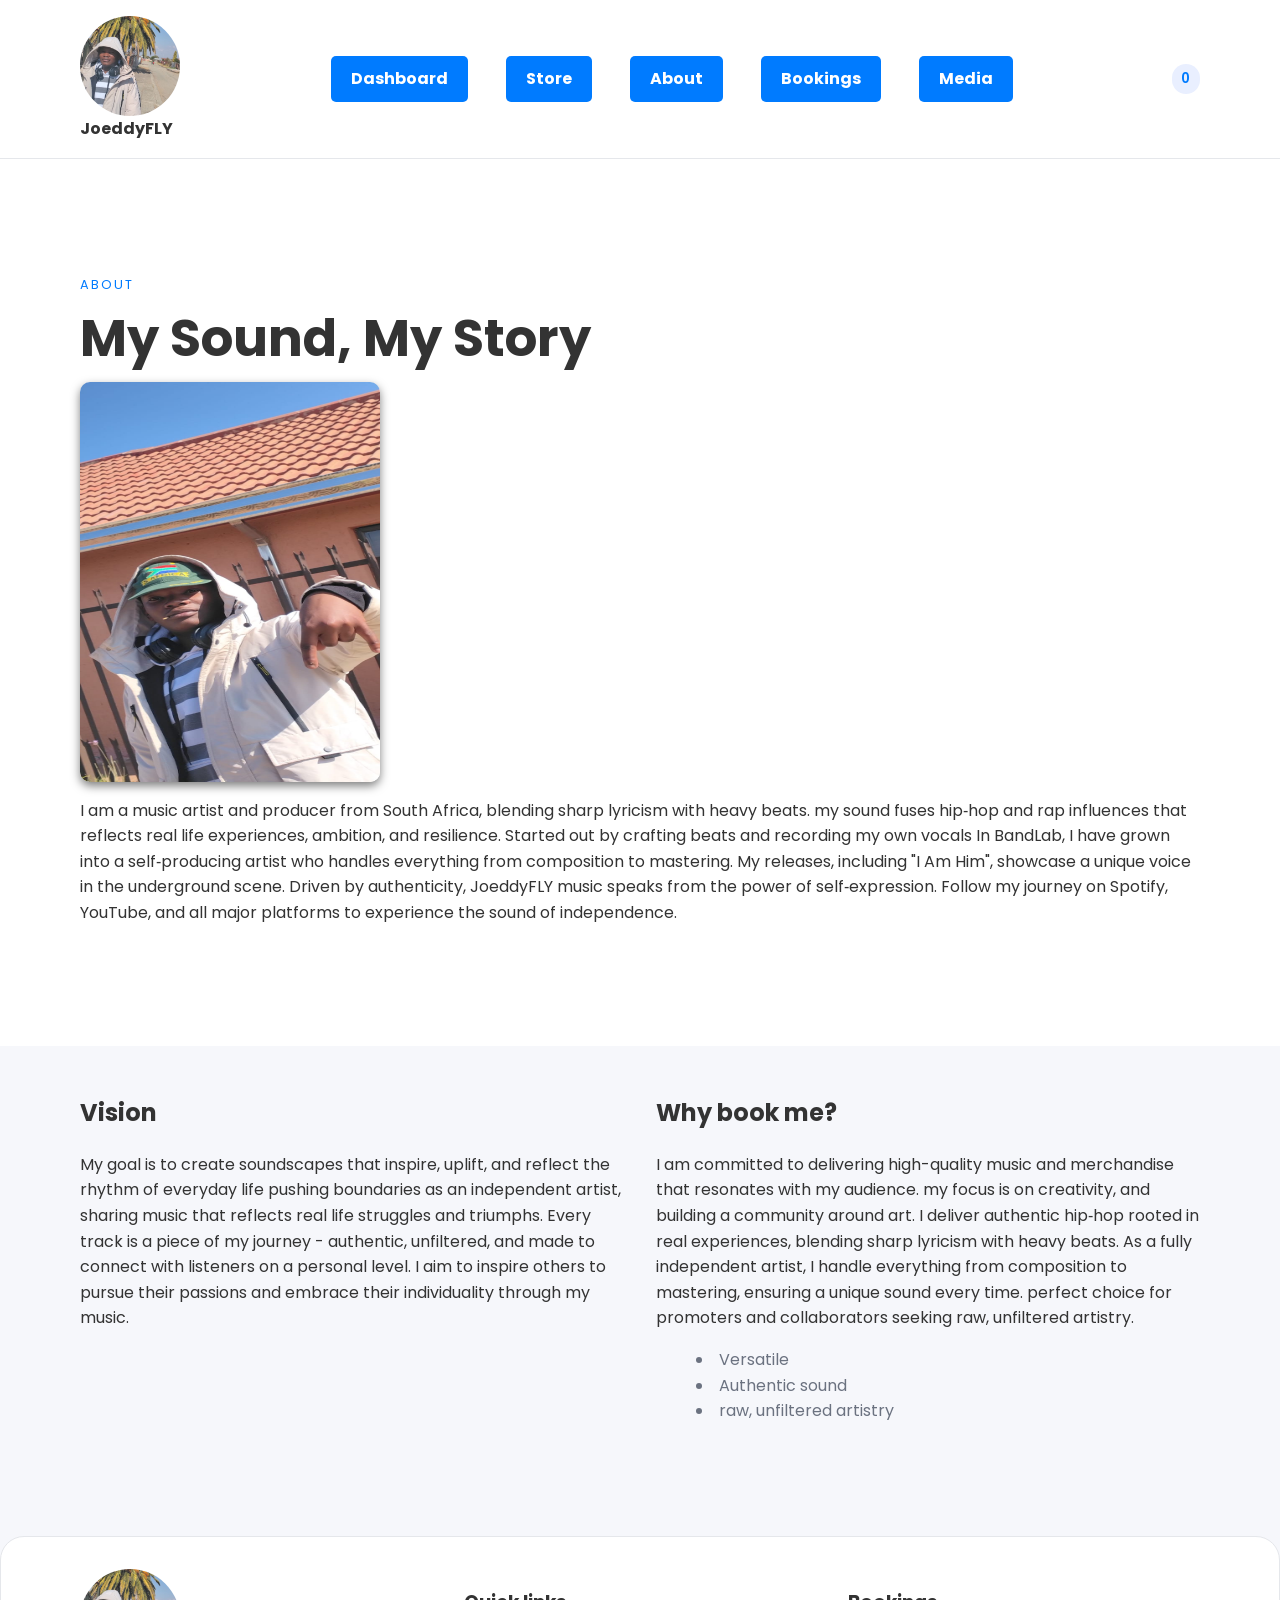
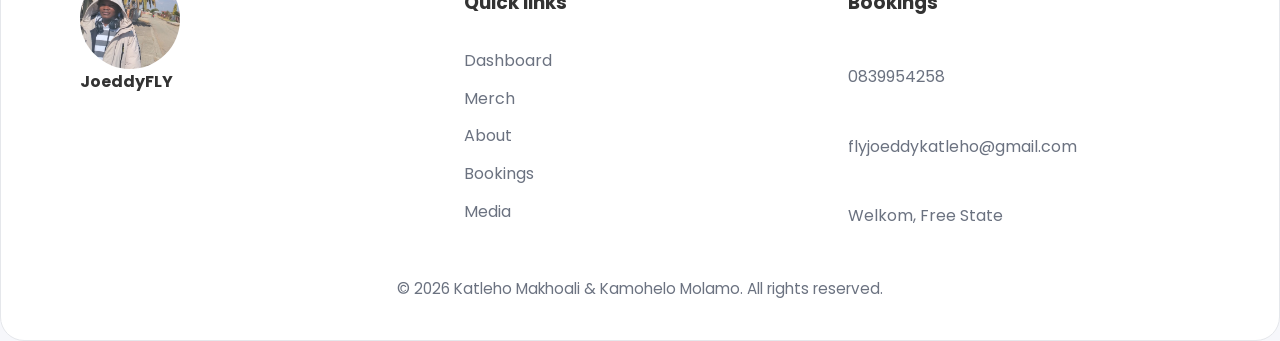
==== about.html @ 1e38950f "fix: deploy correct website files" ====
﻿<!-- Programmers : Kamohelo Molamo & Katleho Makhoali -->
<!DOCTYPE html>
<html lang="en">
<head>
    <meta charset="UTF-8">
    <meta name="viewport" content="width=device-width, initial-scale=1.0">
    <title>JoeddyFly | About</title>
    <link rel="icon" type="image/x-icon" href="images/favicon.ico" />
    
    <link rel="stylesheet" href="styles.css">
    <link rel="stylesheet" href="FontAwesome/css/all.css">
    <link href="https://fonts.googleapis.com/css2?family=Poppins:wght@300;400;500;600;700&display=swap" rel="stylesheet">
</head>
<body>
       <header class="site-header">
        <div class="container header-inner">
            <a href="index.html" class="logo-link">
                <img src="images/JoeddyFLY.jpeg" alt="JoeddyFLY image" class="logo">
                <span class="artist-name"><strong>JoeddyFLY</strong></span>
            </a>
            <nav class="main-nav" id="mainMenu">
                <a href="index.html" >Dashboard</a>
                <a href="service.html">Store</a>
                <a href="about.html" >About</a>
                <a href="contact.html">Bookings</a>
                <a href="media.html">Media</a>
            </nav>
            <div class="header-actions">
                <a href="cart.html" class="cart-link" aria-label="View cart">
                    <i class="fas fa-shopping-cart"></i>
                    <span>3</span>
                </a>
                <button class="menu-toggle" id="menuToggle" aria-label="Toggle navigation" aria-controls="mainMenu" aria-expanded="false">
                    <i class="fas fa-bars"></i>
                </button>
            </div>
        </div>
    </header>


    <section class="page-hero page-hero-small">
        <div class="container page-hero-inner">
            <div>
                <p class="eyebrow">About</p>
                <h1>My Sound, My Story</h1>
                 <img src="images/Katleho.jpeg" alt="Katleho Artist Photo" style="width:100%;max-width:300px;max-height:400px;border-radius:10px;box-shadow:0 4px 10px rgba(0,0,0,0.5);">
                <p>
                    I am a music artist and producer from South Africa, blending sharp lyricism with heavy beats. my sound fuses hip‑hop and rap influences that reflects real life experiences, ambition, and resilience.
                    Started out by crafting beats and recording my own vocals In BandLab, I have grown into a self‑producing artist who handles everything from composition to mastering. My releases, including "I Am Him", showcase a unique voice in the underground scene. 
                    Driven by authenticity, JoeddyFLY music speaks from the power of self‑expression. Follow my journey on Spotify, YouTube, and all major platforms to experience the sound of independence.
               </p>
            </div>
        </div>
    </section>

    <main class="container about-content">
        <section class="about-grid">
            <div>
                <h2>Vision</h2>
                <p>
                    My goal is to create soundscapes that inspire, uplift, and reflect the rhythm of everyday life pushing boundaries as an independent artist, sharing music that reflects real life struggles and triumphs. Every track is a piece of my journey - authentic, unfiltered, and made to connect with listeners on a personal level. I aim to inspire others to pursue their passions and embrace their individuality through my music.
                </p>
            </div>
            <div>
                <h2>Why book me?</h2>
                <p>
                   I am committed to delivering high-quality music and merchandise that resonates with my audience. my focus is on creativity, and building a community around art.
                   I deliver authentic hip‑hop rooted in real experiences, blending sharp lyricism with heavy beats. As a fully independent artist, I handle everything from composition to mastering,
                   ensuring a unique sound every time. perfect choice for promoters and collaborators seeking raw, unfiltered artistry.
                </p>
                <ul>
                    <li>Versatile</li>
                    <li>Authentic sound</li>
                    <li>raw, unfiltered artistry</li>
                </ul>
            </div>
        </section>
    </main>

    <footer class="site-footer">
        <div class="container footer-grid">
            <div class="footer-brand">
               <a href="index.html" class="logo-link">
                <img src="images/JoeddyFLY.jpeg" alt="JoeddyFLY image" class="logo">
                <span class="artist-name"><strong>JoeddyFLY</strong></span>
            </a>
            </div>
            <div class="footer-links">
                <h3>Quick links</h3>
                <a href="index.html">Dashboard</a>
                <a href="service.html">Merch</a>
                <a href="about.html">About</a>
                <a href="contact.html">Bookings</a>
                <a href="media.html">Media</a>
            </div>
            <div class="footer-contact">
                <h3>Bookings</h3>
                <p><i class="fas fa-phone-alt"></i> 0839954258</p>
                <p><i class="fas fa-envelope"></i> flyjoeddykatleho@gmail.com</p>
                <p><i class="fas fa-map-marker-alt"></i> Welkom, Free State</p>
            </div>
        </div>
        <p class="footer-copy">&copy; 2026 Katleho Makhoali & Kamohelo Molamo. All rights reserved.</p>
    </footer>
    <!-- JavaScript for mobile menu toggle and cart functionality -->
    <script>
        const menuToggle = document.getElementById('menuToggle');
        const siteNav = document.querySelector('.main-nav');
        menuToggle?.addEventListener('click', () => {
            const isOpen = siteNav?.classList.toggle('nav-open');
            menuToggle?.setAttribute('aria-expanded', isOpen ? 'true' : 'false');
            const icon = menuToggle?.querySelector('i');
            icon?.classList.toggle('fa-bars');
            icon?.classList.toggle('fa-times');
        });
    </script>
    <script src="cart.js"></script>
</body>
</html>
---- styles.css ----
﻿
/* Programmer : Katleho Makhoali.
   Programmer : Kamohelo Molamo. */
:root {
    font-family: 'Poppins', sans-serif;
    color: #222;
    background: #f6f7fb;
    --primary: #007bff;
    --primary-soft: #e9efff;
    --text: #333;
    --muted: #6b7280;
    --surface: #ffffff;
    --border: #e5e7eb;
}

* {
    box-sizing: border-box;
}

html, body {
    margin: 0;
    padding: 0;
    min-height: 100%;
    background: var(--background, #f6f7fb);
}

body {
    font-family: 'Poppins', sans-serif;
    color: var(--text);
    line-height: 1.6;
}

a {
    color: inherit;
    text-decoration: none;
}

img {
    max-width: 100%;
    display: block;
}

button {
    font: inherit;
}
.container {
    width: min(1120px, calc(100% - 32px));
    margin: 0 auto;
}

.site-header {
    background: #ffffff;
    border-bottom: 1px solid var(--border);
    position: sticky;
    top: 0;
    z-index: 10;
}

.header-inner {
    display: flex;
    align-items: center;
    justify-content: space-between;
    gap: 1rem;
    padding: 16px 0;
}

.logo {
    width: 100px;
    height: 100px;
    border-radius: 50%;
    object-fit: cover;
}

.main-nav {
    display: flex;
    gap: 1.75rem;
    align-items: center;
    flex-wrap: wrap;
}

.main-nav a {
    display: inline-block;
    padding: 10px 20px;
    margin: 5px;
    background-color: #007bff;
    color: white;
    text-decoration: none;
    border-radius: 5px;
    font-weight: bold;
    transition: 0.3s;
}

.main-nav a:hover,
.main-nav a.active {
    color: lawngreen;
}

.header-actions {
    display: flex;
    align-items: center;
    gap: 1rem;
}

.cart-link {
    display: inline-flex;
    align-items: center;
    gap: 0.5rem;
    color: var(--text);
    font-weight: 600;
}

.cart-link span {
    background: var(--primary-soft);
    color: var(--primary);
    border-radius: 999px;
    padding: 0.25rem 0.6rem;
    font-size: 0.85rem;
}

.menu-toggle {
    display: none;
    border: none;
    background: transparent;
    color: var(--text);
    cursor: pointer;
}

.hero {
    padding: 72px 0 56px;
    background: linear-gradient(180deg, #eef4ff 0%, #ffffff 100%);
}

.hero-grid {
    display: grid;
    grid-template-columns: 1.2fr 0.9fr;
    gap: 32px;
    align-items: center;
}

.hero-copy {
    max-width: 540px;
}

.eyebrow {
    text-transform: uppercase;
    letter-spacing: 0.16em;
    color: var(--primary);
    font-size: 0.8rem;
    margin-bottom: 1rem;
}

.hero-copy h1,
.page-hero h1 {
    font-size: clamp(2.4rem, 4vw, 4rem);
    margin: 0 0 1rem;
    line-height: 1.05;
}

.hero-copy p {
    max-width: 540px;
    color: var(--muted);
    margin-bottom: 1.75rem;
}

.btn {
    display: inline-flex;
    align-items: center;
    justify-content: center;
    padding: 0.95rem 1.6rem;
    border-radius: 999px;
    border: 1px solid transparent;
    font-weight: 600;
    transition: all 0.2s ease;
}

.btn-primary {
    background: var(--primary);
    color: white;
}

.btn-primary:hover {
    color: lawngreen;
    
}

.btn-secondary {
    background: var(--surface);
    color: var(--primary);
    border-color: var(--border);
}

.btn-secondary:hover {
    background: var(--primary-soft);
}

.hero-media {
    display: flex;
    justify-content: center;
}

.featured-categories,
.featured-products,
.newsletter,
.page-hero,
.page-hero-small {
    padding: 56px 0;
}

.featured-categories h2,
.featured-products h2 {
    margin-bottom: 24px;
}

.categories-grid,
.product-grid {
    display: grid;
    gap: 24px;
}

.categories-grid {
    grid-template-columns: repeat(3, minmax(0, 1fr));
}

.category-card {
    background: var(--surface);
    border: 1px solid var(--border);
    border-radius: 24px;
    overflow: hidden;
    text-align: center;
    padding: 1rem;
}

.category-card h3 {
    margin: 1rem 0 0;
    font-size: 1.05rem;
}

.section-header {
    display: flex;
    justify-content: space-between;
    align-items: center;
    gap: 1rem;
    margin-bottom: 1.5rem;
}

.text-link {
    color: var(--primary);
    font-weight: 600;
}

.product-grid {
    grid-template-columns: repeat(3, minmax(0, 1fr));
}

.product-card {
    background: var(--surface);
    border: 1px solid var(--border);
    border-radius: 24px;
    overflow: hidden;
    display: flex;
    flex-direction: column;
    min-height: 100%;
}

.product-card-body {
    display: flex;
    flex-direction: column;
    padding: 1.25rem;
    gap: 1rem;
    flex: 1;
}

.product-card h3 {
    margin: 0;
    font-size: 1.1rem;
}

.price {
    color: var(--primary);
    font-weight: 700;
}

.rating {
    color: #f59e0b;
    display: inline-flex;
    gap: 0.125rem;
}

.newsletter-card,
.site-footer {
    background: #ffffff;
    border: 1px solid var(--border);
    border-radius: 24px;
}

.newsletter-card {
    display: flex;
    align-items: center;
    justify-content: space-between;
    gap: 1.5rem;
    padding: 2rem;
}

.newsletter-copy h2 {
    margin-top: 0;
}

.newsletter-form {
    display: grid;
    grid-template-columns: minmax(220px, 1fr) auto;
    gap: 1rem;
    width: 100%;
}

.newsletter-form input {
    border: 1px solid var(--border);
    border-radius: 999px;
    padding: 1rem 1.2rem;
    outline: none;
}

.site-footer {
    margin-top: 48px;
    padding: 2rem 0 1.5rem;
}

.footer-grid {
    display: grid;
    grid-template-columns: repeat(3, minmax(0, 1fr));
    gap: 2rem;
    align-items: start;
}

.footer-logo {
    max-width: 130px;
    margin-bottom: 1rem;
}

.footer-links,
.footer-contact {
    display: grid;
    gap: 0.75rem;
}

.footer-links a,
.footer-contact p {
    color: var(--muted);
}

.footer-copy {
    margin-top: 2rem;
    text-align: center;
    color: var(--muted);
    font-size: 0.95rem;
}

.page-hero {
    background: var(--surface);
}

.page-hero-inner {
    display: flex;
    align-items: center;
    justify-content: space-between;
    gap: 1.5rem;
    padding: 3rem 0;
}

.about-content,
.contact-page {
    padding: 48px 0;
}

.about-grid {
    display: grid;
    gap: 2rem;
    grid-template-columns: repeat(2, minmax(0, 1fr));
}

.about-grid h2 {
    margin-top: 0;
}

.about-grid ul {
    list-style: disc inside;
    color: var(--muted);
}

.contact-grid {
    display: grid;
    gap: 2rem;
    grid-template-columns: 1.1fr 0.9fr;
}

.contact-info p,
.contact-info h2,
.contact-form-card h2 {
    margin: 0 0 1rem;
}

.contact-form-card {
    background: var(--surface);
    border: 1px solid var(--border);
    border-radius: 24px;
    padding: 2rem;
}

.contact-form {
    display: grid;
    gap: 1rem;
}

.contact-form label {
    font-weight: 600;
}

.contact-form input,
.contact-form textarea {
    width: 100%;
    border: 1px solid var(--border);
    border-radius: 12px;
    padding: 0.95rem 1rem;
    outline: none;
}

@media (max-width: 900px) {
    .hero-grid,
    .page-hero-inner,
    .footer-grid,
    .about-grid,
    .contact-grid {
        grid-template-columns: 1fr;
    }

    .featured-categories,
    .featured-products,
    .newsletter,
    .page-hero,
    .page-hero-small {
        padding: 40px 0;
    }

    .categories-grid,
    .product-grid {
        grid-template-columns: 1fr 1fr;
    }
}

@media (max-width: 650px) {
    .header-inner {
        flex-direction: column;
        align-items: flex-start;
    }

    .main-nav {
        display: none;
        width: 100%;
        flex-direction: column;
        gap: 1rem;
        margin-top: 1rem;
        padding: 1rem 0;
        border-top: 1px solid var(--border);
    }

    .main-nav.nav-open {
        display: flex;
    }

    .main-nav a {
        padding: 0.75rem 0;
    }

    .menu-toggle {
        display: inline-flex;
    }

    .header-actions {
        width: 100%;
        justify-content: space-between;
    }

    .categories-grid,
    .product-grid {
        grid-template-columns: 1fr;
    }

    .newsletter-form {
        grid-template-columns: 1fr;
    }
}


/* ===== Cart & checkout additions ===== */
.cart-toast {
    position: fixed;
    bottom: 24px;
    right: 24px;
    background: var(--text, #1a1a1a);
    color: #fff;
    padding: 0.75rem 1.25rem;
    border-radius: 8px;
    font-size: 0.9rem;
    opacity: 0;
    transform: translateY(10px);
    transition: opacity 0.25s ease, transform 0.25s ease;
    z-index: 999;
    pointer-events: none;
}

.cart-toast.show {
    opacity: 1;
    transform: translateY(0);
}

.cart-page {
    display: grid;
    grid-template-columns: 2fr 1fr;
    gap: 2rem;
    align-items: start;
    padding: 2rem 0 4rem;
}

@media (max-width: 768px) {
    .cart-page {
        grid-template-columns: 1fr;
    }
}

.cart-row {
    display: grid;
    grid-template-columns: 70px 1fr auto auto auto;
    align-items: center;
    gap: 1rem;
    padding: 1rem 0;
    border-bottom: 1px solid var(--border, #e5e5e5);
}

.cart-row img {
    width: 70px;
    height: 70px;
    object-fit: cover;
    border-radius: 8px;
}

.cart-row-info h4 {
    margin: 0 0 0.25rem;
}

.qty-control {
    display: flex;
    align-items: center;
    gap: 0.5rem;
}

.qty-btn {
    width: 28px;
    height: 28px;
    border: 1px solid var(--border, #ccc);
    background: #fff;
    border-radius: 6px;
    cursor: pointer;
    font-size: 1rem;
    line-height: 1;
}

.remove-btn {
    background: none;
    border: none;
    color: #c0392b;
    cursor: pointer;
    font-size: 1rem;
}

.cart-empty {
    padding: 2rem 0;
}

.cart-summary {
    border: 1px solid var(--border, #e5e5e5);
    border-radius: 10px;
    padding: 1.5rem;
}

.summary-row {
    display: flex;
    justify-content: space-between;
    padding: 0.5rem 0;
}

.summary-row.total {
    font-weight: 700;
    border-top: 1px solid var(--border, #e5e5e5);
    margin-top: 0.5rem;
    padding-top: 0.75rem;
}

#checkout-btn,
.checkout-form button[type="submit"] {
    width: 100%;
    margin-top: 1rem;
}

.checkout-form {
    display: grid;
    gap: 1rem;
    max-width: 480px;
}

.checkout-form label {
    display: block;
    font-weight: 500;
    margin-bottom: 0.35rem;
}

.checkout-form input,
.checkout-form textarea,
.checkout-form select {
    width: 100%;
    padding: 0.65rem 0.75rem;
    border: 1px solid var(--border, #ccc);
    border-radius: 6px;
    font-family: inherit;
    font-size: 0.95rem;
}

.order-confirmation {
    text-align: center;
    padding: 4rem 0;
}

.order-confirmation i {
    font-size: 3rem;
    color: #2ecc71;
    margin-bottom: 1rem;
}

/* Form status messages */
.form-status {
    margin-top: 0.75rem;
    font-size: 0.9rem;
}

.form-status.success {
    color: #2ecc71;
}

.form-status.error {
    color: #c0392b;
}
/* ========================================
   CATALOG SECTION - ADD TO EXISTING CSS
   ======================================== */

/* ----- Catalog Section ----- */
.catalog-section {
    padding: 60px 0;
}

.section-header {
    display: flex;
    justify-content: space-between;
    align-items: center;
    margin-bottom: 2rem;
}

.section-header h2 {
    font-size: 2rem;
    font-weight: 700;
    color: var(--text);
}

.catalog-count {
    background: var(--primary-soft);
    color: var(--primary);
    padding: 4px 16px;
    border-radius: 20px;
    font-size: 0.85rem;
    font-weight: 600;
}

.catalog-grid {
    display: grid;
    grid-template-columns: repeat(auto-fill, minmax(300px, 1fr));
    gap: 2rem;
}

/* ----- Catalog Item ----- */
.catalog-item {
    background: var(--surface);
    border: 1px solid var(--border);
    border-radius: 16px;
    overflow: hidden;
    transition: 0.3s;
    position: relative;
}

.catalog-item:hover {
    transform: translateY(-6px);
    box-shadow: 0 12px 40px rgba(0, 0, 0, 0.1);
}

.catalog-cover {
    position: relative;
    padding-bottom: 100%;
    background: #f0f0f0;
    overflow: hidden;
}

.catalog-cover img {
    position: absolute;
    top: 0;
    left: 0;
    width: 100%;
    height: 100%;
    object-fit: cover;
    transition: 0.3s;
}

.catalog-item:hover .catalog-cover img {
    transform: scale(1.05);
}

/* ----- Play Overlay ----- */
.play-overlay {
    position: absolute;
    top: 0;
    left: 0;
    width: 100%;
    height: 100%;
    background: rgba(0, 0, 0, 0.5);
    display: flex;
    align-items: center;
    justify-content: center;
    opacity: 0;
    transition: 0.3s;
    cursor: pointer;
}

.catalog-item:hover .play-overlay {
    opacity: 1;
}

.play-overlay i {
    font-size: 3.5rem;
    color: #fff;
    background: rgba(0, 123, 255, 0.8);
    padding: 18px 22px;
    border-radius: 50%;
    transition: 0.3s;
}

.play-overlay i:hover {
    background: var(--primary);
    transform: scale(1.1);
}

/* ----- Catalog Info ----- */
.catalog-info {
    padding: 16px 20px;
}

.catalog-info h3 {
    font-size: 1.1rem;
    font-weight: 700;
    margin-bottom: 2px;
    color: var(--text);
}

.catalog-artist {
    color: var(--muted);
    font-size: 0.9rem;
}

.catalog-date {
    color: var(--muted);
    font-size: 0.8rem;
    margin-bottom: 12px;
}

/* ----- Streaming Buttons ----- */
.catalog-actions {
    display: flex;
    gap: 8px;
    flex-wrap: wrap;
}

.btn-stream {
    padding: 6px 14px;
    border-radius: 20px;
    text-decoration: none;
    font-size: 0.72rem;
    font-weight: 600;
    transition: 0.3s;
    background: #f0f0f0;
    color: var(--text);
    display: inline-flex;
    align-items: center;
    gap: 4px;
    border: none;
    cursor: pointer;
}

.btn-stream i {
    font-size: 0.8rem;
}

.btn-stream:hover {
    transform: translateY(-2px);
}

.btn-stream.spotify:hover {
    background: #1DB954;
    color: #fff;
}

.btn-stream.apple:hover {
    background: #fa233b;
    color: #fff;
}

.btn-stream.youtube:hover {
    background: #FF0000;
    color: #fff;
}

/* ----- Spotify Preview ----- */
.catalog-preview {
    padding: 0 16px 16px 16px;
}

.catalog-preview iframe {
    border-radius: 12px !important;
}

/* ----- Delete Button ----- */
.delete-release {
    position: absolute;
    top: 10px;
    right: 10px;
    background: rgba(255, 0, 0, 0.8);
    color: #fff;
    border: none;
    border-radius: 50%;
    width: 30px;
    height: 30px;
    cursor: pointer;
    font-size: 14px;
    z-index: 10;
    transition: 0.3s;
    display: flex;
    align-items: center;
    justify-content: center;
    opacity: 0;
}

.catalog-item:hover .delete-release {
    opacity: 1;
}

.delete-release:hover {
    background: #ff0000;
    transform: scale(1.15);
}

/* ----- Add Release Form ----- */
.add-release-section {
    padding: 50px 0 70px;
    background: #f8f9fa;
    border-top: 1px solid var(--border);
    border-bottom: 1px solid var(--border);
}

.add-release-section h2 {
    font-size: 1.6rem;
    font-weight: 700;
    text-align: center;
    margin-bottom: 2rem;
    color: var(--text);
}

.add-release-section h2 i {
    color: var(--primary);
    margin-right: 10px;
}

.add-release-form {
    max-width: 520px;
    margin: 0 auto;
}

.add-release-form .form-group {
    margin-bottom: 16px;
}

.add-release-form label {
    display: block;
    font-weight: 600;
    margin-bottom: 5px;
    color: var(--text);
    font-size: 0.9rem;
}

.add-release-form input {
    width: 100%;
    padding: 12px 16px;
    border-radius: 10px;
    border: 1px solid var(--border);
    background: var(--surface);
    color: var(--text);
    font-size: 0.95rem;
    font-family: 'Poppins', sans-serif;
    transition: 0.3s;
}

.add-release-form input:focus {
    border-color: var(--primary);
    outline: none;
    box-shadow: 0 0 0 4px rgba(0, 123, 255, 0.1);
}

.add-release-form input::placeholder {
    color: var(--muted);
}

.add-release-form small {
    color: var(--muted);
    font-size: 0.75rem;
    display: block;
    margin-top: 4px;
}

.add-release-form .btn-primary {
    width: 100%;
    padding: 14px;
    background: var(--primary);
    color: #fff;
    border: none;
    border-radius: 10px;
    font-size: 1rem;
    font-weight: 600;
    cursor: pointer;
    transition: 0.3s;
    font-family: 'Poppins', sans-serif;
    margin-top: 4px;
}

.add-release-form .btn-primary:hover {
    background: #0056b3;
    transform: translateY(-2px);
    box-shadow: 0 8px 30px rgba(0, 123, 255, 0.3);
}

/* ----- Form Message ----- */
#formMessage {
    margin-top: 18px;
    text-align: center;
    font-weight: 500;
    font-size: 0.95rem;
}

#formMessage.success {
    color: #2ecc71;
}

#formMessage.error {
    color: #e74c3c;
}

/* ----- Responsive ----- */
@media (max-width: 768px) {
    .catalog-grid {
        grid-template-columns: 1fr;
    }
    
    .section-header {
        flex-direction: column;
        align-items: flex-start;
        gap: 8px;
    }

    .section-header h2 {
        font-size: 1.5rem;
    }

    .add-release-section h2 {
        font-size: 1.3rem;
    }

    .add-release-form {
        padding: 0 10px;
    }
}
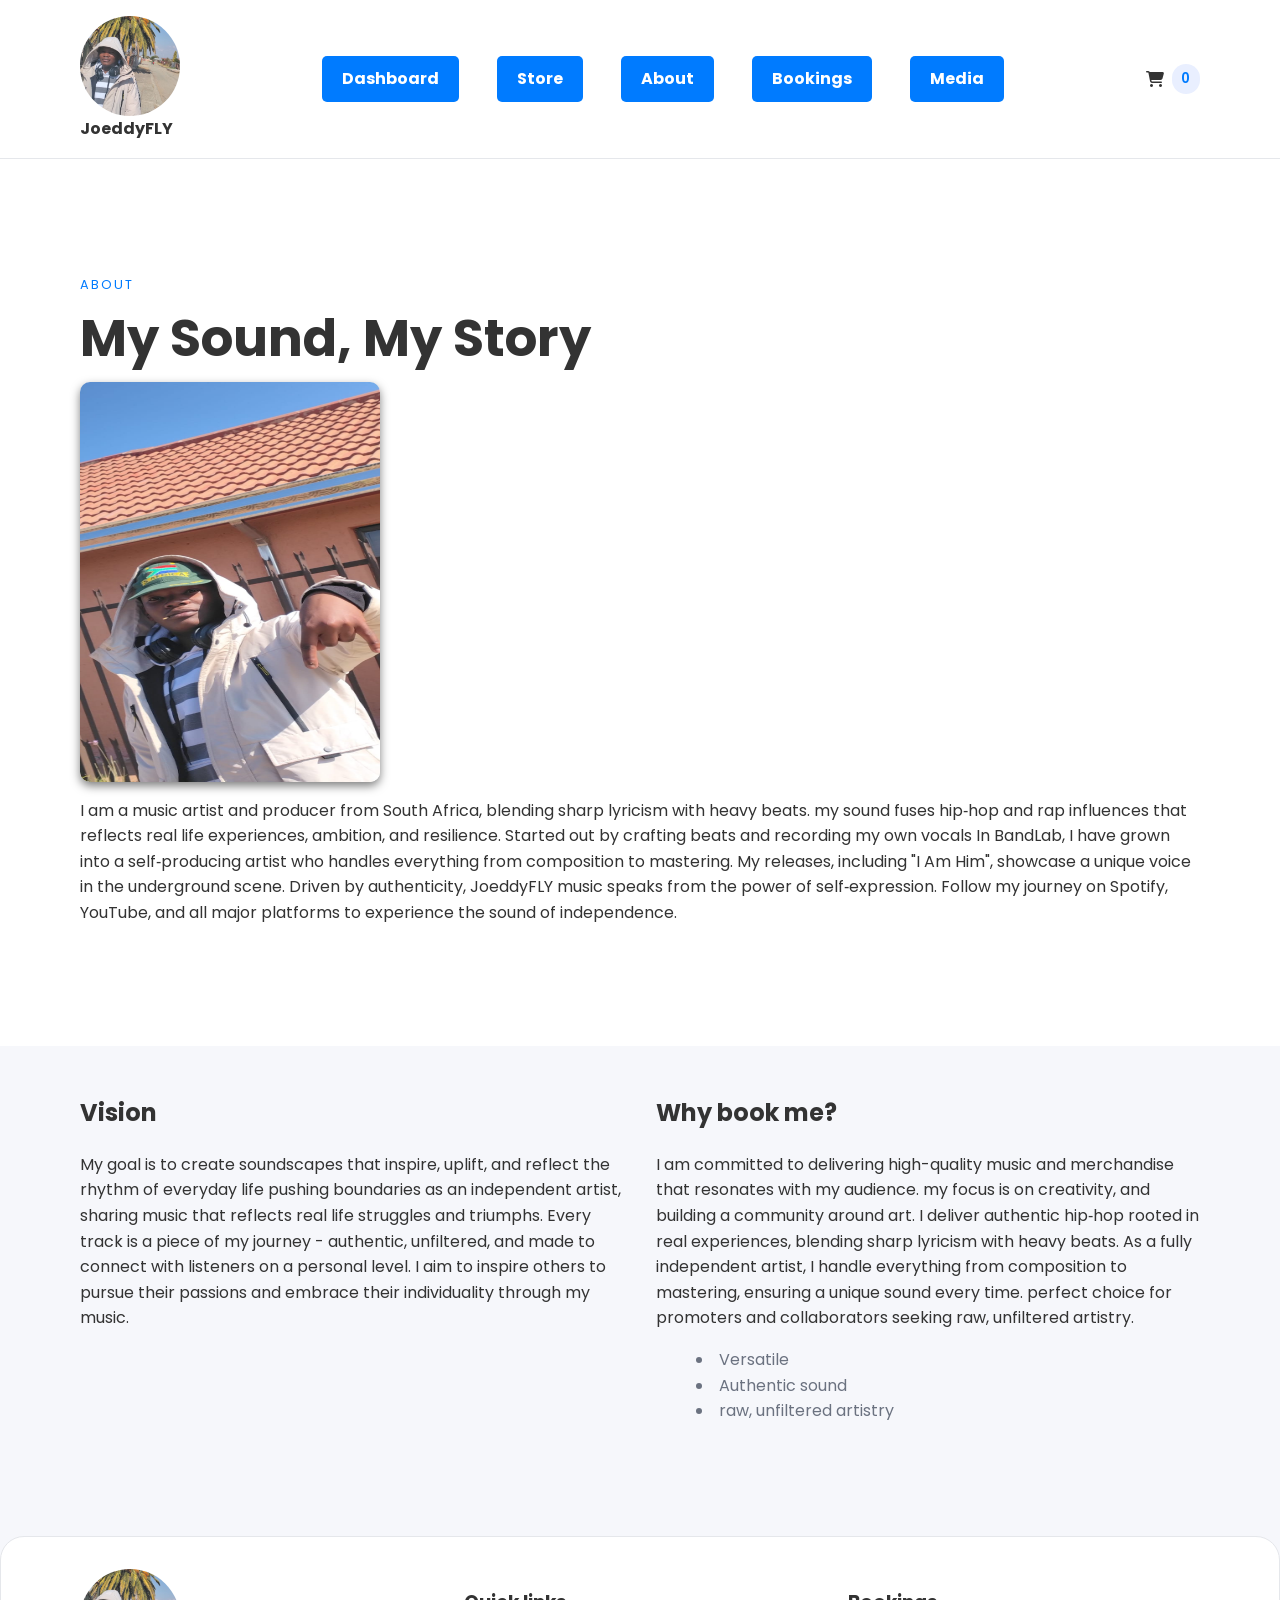
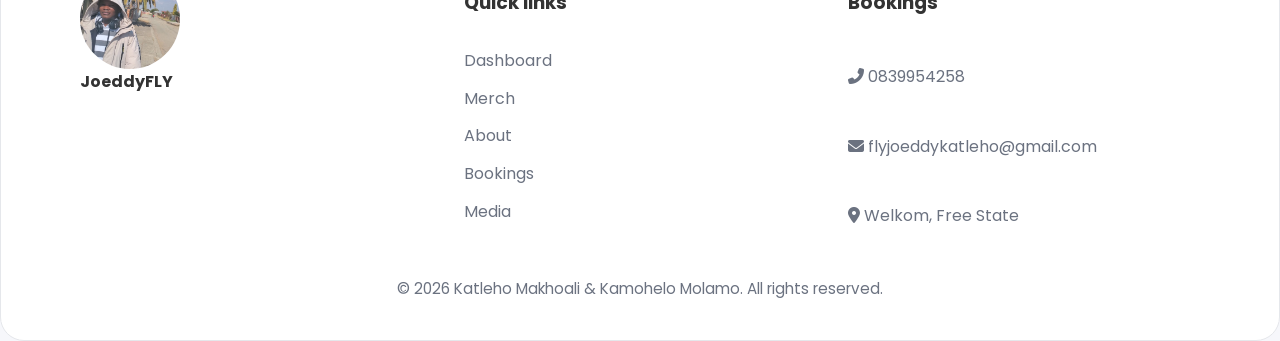
==== commit b0c50804: "switch FontAwesome to CDN" ====
--- a/about.html
+++ b/about.html
@@ -8,7 +8,7 @@
     <link rel="icon" type="image/x-icon" href="images/favicon.ico" />
     
     <link rel="stylesheet" href="styles.css">
-    <link rel="stylesheet" href="FontAwesome/css/all.css">
+    <link rel="stylesheet" href="https://cdnjs.cloudflare.com/ajax/libs/font-awesome/6.5.0/css/all.min.css">
     <link href="https://fonts.googleapis.com/css2?family=Poppins:wght@300;400;500;600;700&display=swap" rel="stylesheet">
 </head>
 <body>
